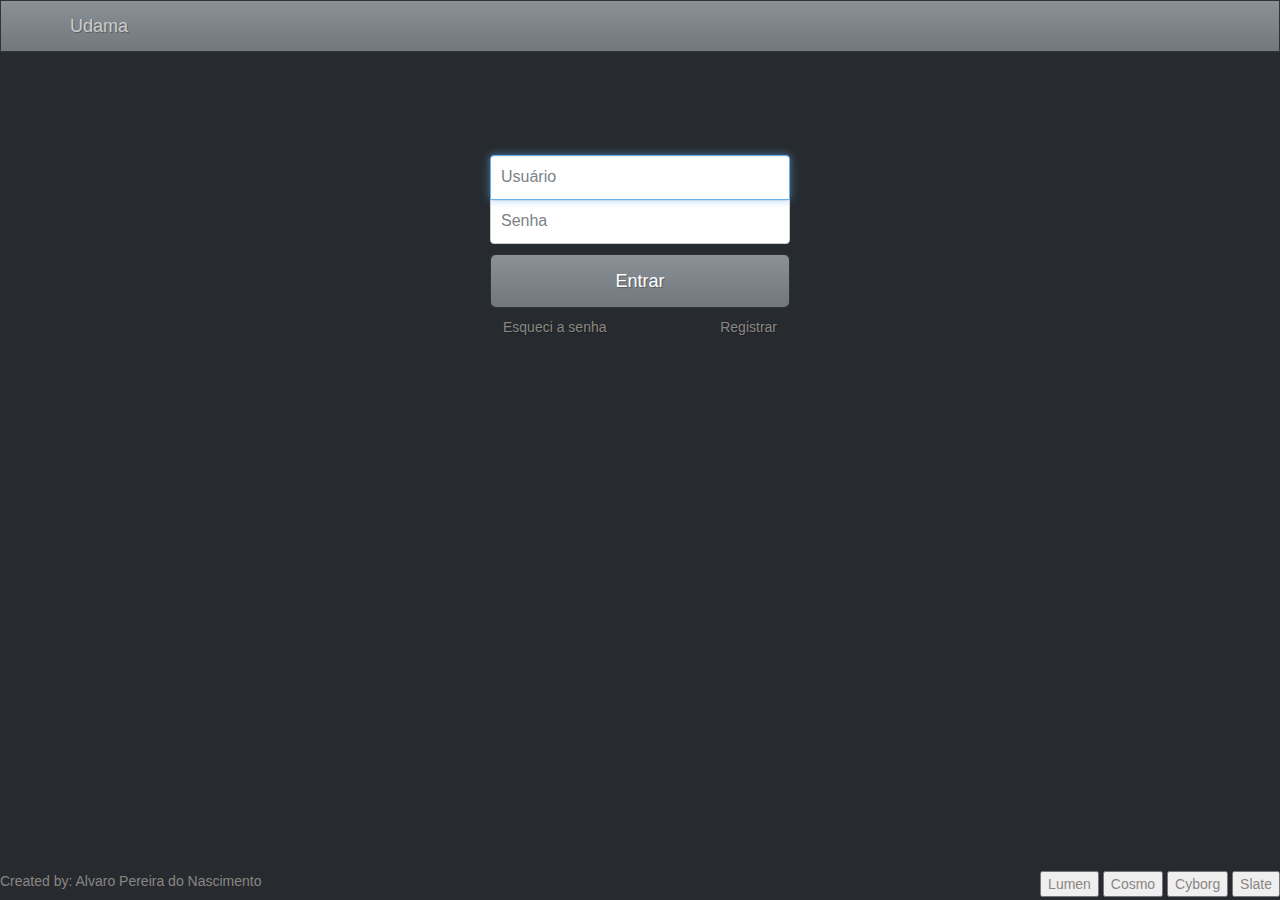
==== projeto tela 1.html @ d54f3095 "projeto finalizado" ====
<!DOCTYPE html>
<html>
<head>
  <link id = "base" href="CSS/style.css" rel="stylesheet">
  <meta http-equiv="content-type" content="text/html; charset=UTF-8">
  <meta charset="utf-8">
  <meta http-equiv="X-UA-Compatible" content="IE=chrome">
  <meta name="viewport" content="width=device-width, initial-scale=1">
  <meta name="description" content="">
  <meta name="author" content="Alvaro Pereira do Nascimento">
  <title> Login </title>

  <link id="slate "href="CSS/slate-bootstrap.min.css" rel="stylesheet" type="text/css">  
  
      <script type="text/javascript">
    // this will work in IE 10, 11 and Safari/Chrome/Firefox/Edge
  // add ES6 poly-fill for the Promise, if needed (or rewrite to use a callback)
    let fetchStyle = function(url) {
      return new Promise((resolve, reject) => {
        let link = document.createElement('link');
        link.type = 'text/css';
        link.rel = 'stylesheet';
        link.onload = function() { resolve(); console.log('style has loaded'); };
        link.href = url;

        let headScript = document.querySelector('script');
        headScript.parentNode.insertBefore(link, headScript);
      });
    };
  function addcss(css){
    var head = document.getElementsByTagName('head')[0];
    head.removeChild(head.childNodes[8])
    var s = document.createElement('link');
    s.rel  = 'stylesheet';
    s.type = 'text/css';
    s.href = css;
    s.media = 'all';
    head.appendChild(s);
 }
</script>
 </head>
<body>
<nav class="navbar navbar-inverse navbar-fixed-top">
    <div class="container">
      <div class="navbar-header">
        <a class="navbar-brand" href="#">Udama</a>
      </div>
    </div>
  </nav>
  <div class="container login">
  	<!--<h2 class="form-signin-heading"><img src="css/logoLogin.png"/></h2>-->
	<form class="form-signin">
  		<label for="inputUser" class="sr-only">Usuário</label>
      	<input id="inputUser" class="form-control" placeholder="Usuário" required="" autofocus="" type="text">
      	<label for="inputPassword" class="sr-only">Senha</label>
      	<input id="inputPassword" class="form-control" placeholder="Senha" required="" type="password">
      	<button class="btn btn-lg btn-primary btn-block" type="submit">Entrar</button>
	<div class="row">
        <div class="col-md-6"><a class="btn btn-link" href="#" role="button" style="color: #8B8682">Esqueci a senha</a></div>
        <div class="col-md-6"><a class="btn btn-link pull-right " href="#" role="button" style="color: #8B8682">Registrar</a></div>
    </div>
    </form>

  </div>
  <div id="quadrado" class="footer" style="color: #8B8682" class="frame">
    <button onclick="addcss('CSS/lumen-bootstrap.min.css')">Lumen</button>
    <button onclick="addcss('CSS/cosmo-bootstrap.min.css')">Cosmo</button>
    <button onclick="addcss('CSS/cyborg-bootstrap.min.css')">Cyborg</button>
    <button onclick="addcss('CSS/slate-bootstrap.min.css')">Slate</button>
  </div>
<div id="quadrado2" class="footer2" style="color: #8B8682" class="frame"> 
  Created by: <a href="https://goo.gl/oEBmUL" target="_blank" style="color: #8B8682" >Alvaro Pereira do Nascimento</a>
</div>



</body>
</html>
---- CSS/style.css ----
body {
  padding-top: 40px;
  padding-bottom: 40px;
  background-color: #fff;
}

.form-signin {
  max-width: 330px;
  padding: 15px;
  margin: 0 auto;
}
.login{
   margin-top: 100px;
}
.form-signin .form-signin-heading,
.form-signin .checkbox {
  margin-bottom: 10px;
  text-align: center;
}
.form-signin .checkbox {
  font-weight: normal;
}
.form-signin .form-control {
  position: relative;
  height: auto;
  -webkit-box-sizing: border-box;
     -moz-box-sizing: border-box;
          box-sizing: border-box;
  padding: 10px;
  font-size: 16px;
}
.form-signin .form-control:focus {
  z-index: 2;
}
.form-signin input[type="text"] {
  margin-bottom: -1px;
  border-bottom-right-radius: 0;
  border-bottom-left-radius: 0;
}
.form-signin input[type="password"] {
  margin-bottom: 10px;
  border-top-left-radius: 0;
  border-top-right-radius: 0;
}
.footer {
      bottom: 9px;
      right: 00px;
            position: absolute;
          height: 20px;
          width: 50%;
          box-shadow: 0px 0px 0px black;
          z-index: 1;
      text-align:right;
    }

    
.footer2 {
      bottom: 9px;
      left: 0px;
      position: absolute;
          height: 20px;
          width: 50%;
          box-shadow: 0px 0px 0px black;
          z-index: 1;
      text-align:left;
    }

.frame {
      
      width: 10px;
}
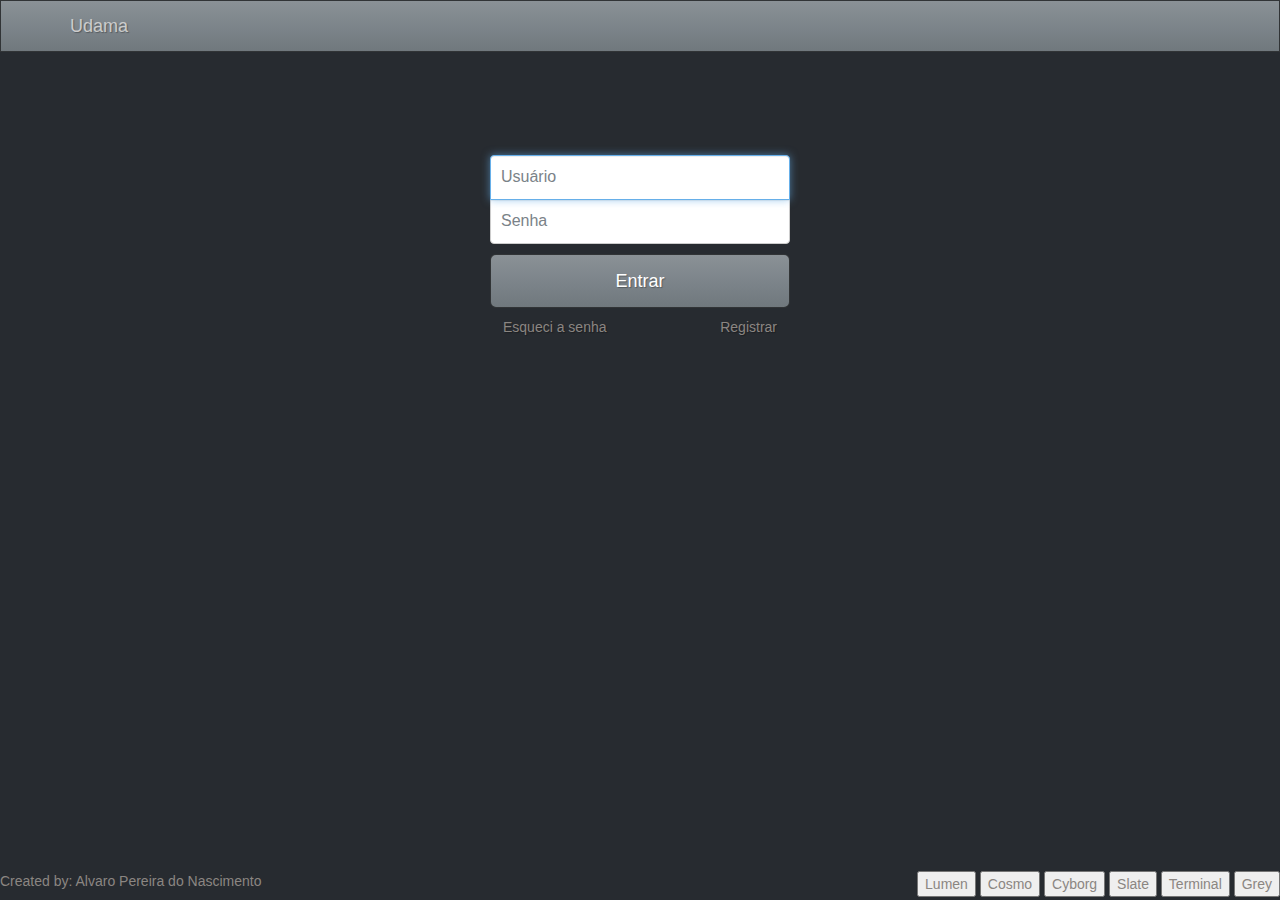
==== commit 2865d7fb: "incluido temas terminal e grayscale" ====
--- a/projeto tela 1.html
+++ b/projeto tela 1.html
@@ -50,8 +50,8 @@
   <div class="container login">
   	<!--<h2 class="form-signin-heading"><img src="css/logoLogin.png"/></h2>-->
 	<form class="form-signin">
-  		<label for="inputUser" class="sr-only">Usuário</label>
-      	<input id="inputUser" class="form-control" placeholder="Usuário" required="" autofocus="" type="text">
+  		<label for="email" class="sr-only">Usuário</label>
+      	<input id="email" class="form-control" placeholder="Usuário" required="" autofocus="" type="text">
       	<label for="inputPassword" class="sr-only">Senha</label>
       	<input id="inputPassword" class="form-control" placeholder="Senha" required="" type="password">
       	<button class="btn btn-lg btn-primary btn-block" type="submit">Entrar</button>
@@ -67,6 +67,8 @@
     <button onclick="addcss('CSS/cosmo-bootstrap.min.css')">Cosmo</button>
     <button onclick="addcss('CSS/cyborg-bootstrap.min.css')">Cyborg</button>
     <button onclick="addcss('CSS/slate-bootstrap.min.css')">Slate</button>
+    <button onclick="addcss('CSS/terminal.css')">Terminal</button>
+    <button onclick="addcss('CSS/grayscale.css')">Grey</button>
   </div>
 <div id="quadrado2" class="footer2" style="color: #8B8682" class="frame"> 
   Created by: <a href="https://goo.gl/oEBmUL" target="_blank" style="color: #8B8682" >Alvaro Pereira do Nascimento</a>
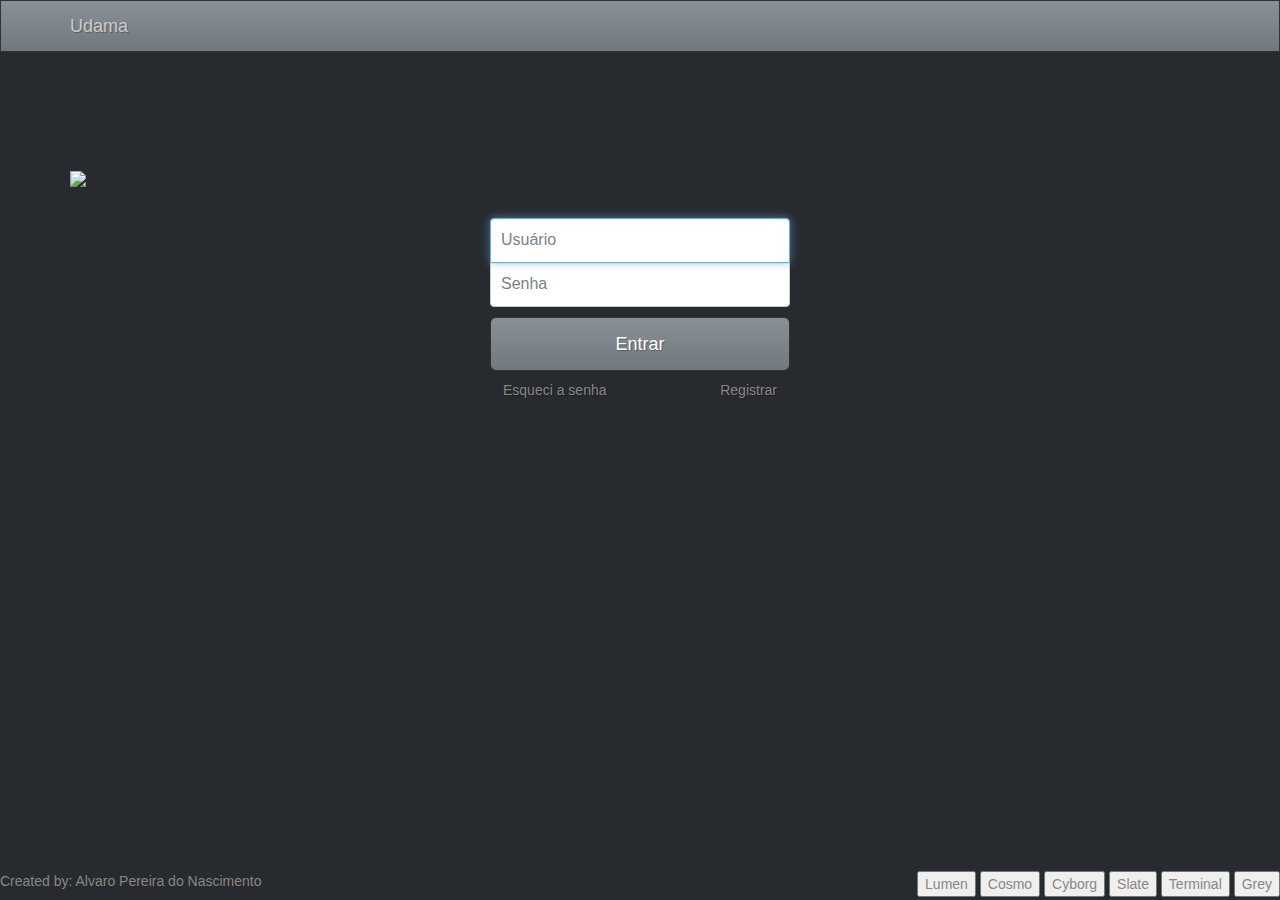
==== commit be69720e: "Anexado logo a tela de login e exportado javascript" ====
--- a/projeto tela 1.html
+++ b/projeto tela 1.html
@@ -12,31 +12,8 @@
 
   <link id="slate "href="CSS/slate-bootstrap.min.css" rel="stylesheet" type="text/css">  
   
-      <script type="text/javascript">
-    // this will work in IE 10, 11 and Safari/Chrome/Firefox/Edge
-  // add ES6 poly-fill for the Promise, if needed (or rewrite to use a callback)
-    let fetchStyle = function(url) {
-      return new Promise((resolve, reject) => {
-        let link = document.createElement('link');
-        link.type = 'text/css';
-        link.rel = 'stylesheet';
-        link.onload = function() { resolve(); console.log('style has loaded'); };
-        link.href = url;
+      <script type="text/javascript" href:"javascript/main.js>
 
-        let headScript = document.querySelector('script');
-        headScript.parentNode.insertBefore(link, headScript);
-      });
-    };
-  function addcss(css){
-    var head = document.getElementsByTagName('head')[0];
-    head.removeChild(head.childNodes[8])
-    var s = document.createElement('link');
-    s.rel  = 'stylesheet';
-    s.type = 'text/css';
-    s.href = css;
-    s.media = 'all';
-    head.appendChild(s);
- }
 </script>
  </head>
 <body>
@@ -48,7 +25,7 @@
     </div>
   </nav>
   <div class="container login">
-  	<!--<h2 class="form-signin-heading"><img src="css/logoLogin.png"/></h2>-->
+  	<h2 class="form-signin-heading"><img src="css/image.png"/></h2>
 	<form class="form-signin">
   		<label for="email" class="sr-only">Usuário</label>
       	<input id="email" class="form-control" placeholder="Usuário" required="" autofocus="" type="text">
@@ -77,4 +54,4 @@
 
 
 </body>
-</html>+</html>
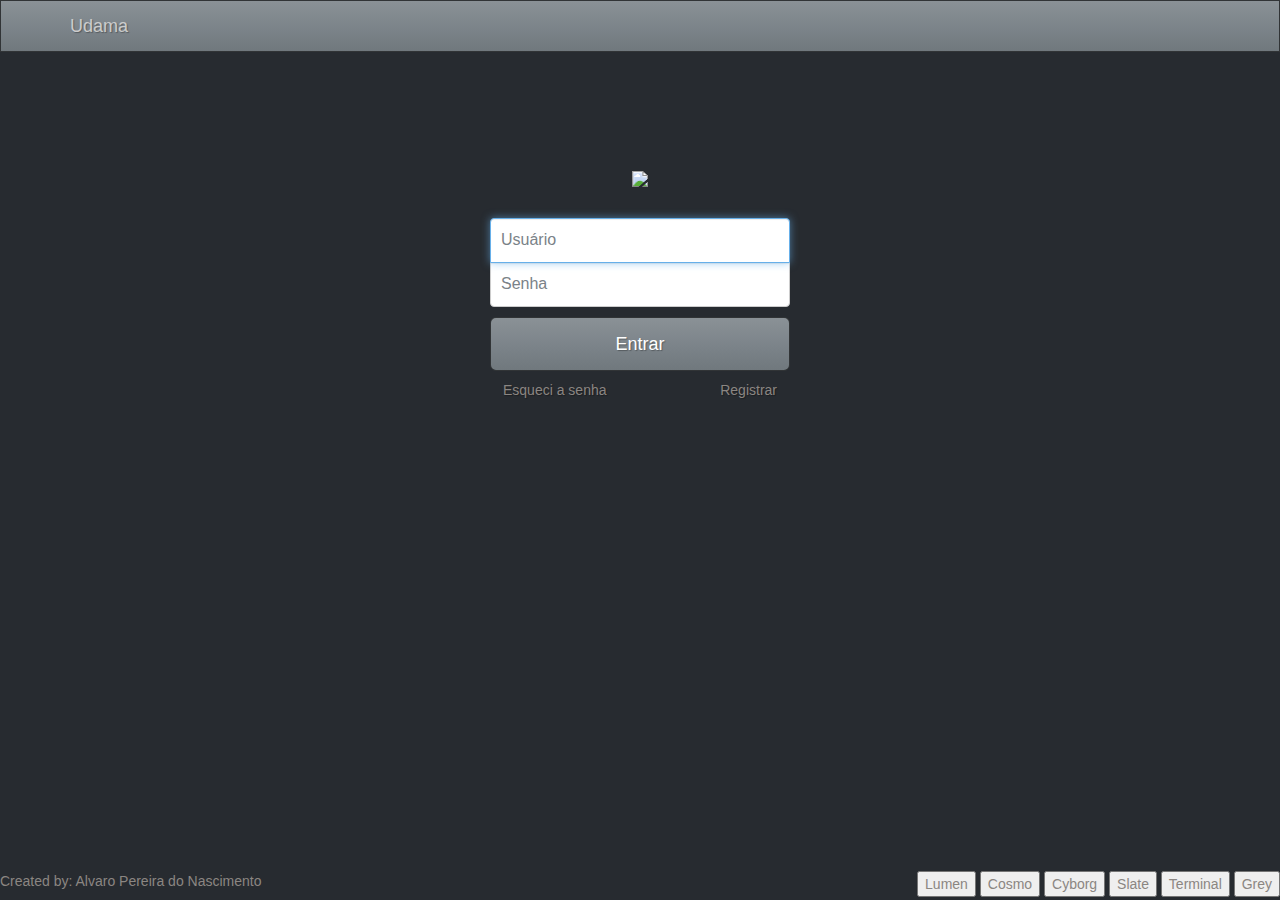
==== commit dfa70ed8: "Exportado corretamente o javascript para arquivo" ====
--- a/projeto tela 1.html
+++ b/projeto tela 1.html
@@ -12,9 +12,7 @@
 
   <link id="slate "href="CSS/slate-bootstrap.min.css" rel="stylesheet" type="text/css">  
   
-      <script type="text/javascript" href:"javascript/main.js>
-
-</script>
+      <script type="text/javascript" src="javascript/main.js"></script>
  </head>
 <body>
 <nav class="navbar navbar-inverse navbar-fixed-top">
@@ -25,7 +23,7 @@
     </div>
   </nav>
   <div class="container login">
-  	<h2 class="form-signin-heading"><img src="css/image.png"/></h2>
+  	<h2 class="form-signin-heading" align="center"><img src="css/image.png"/></h2>
 	<form class="form-signin">
   		<label for="email" class="sr-only">Usuário</label>
       	<input id="email" class="form-control" placeholder="Usuário" required="" autofocus="" type="text">
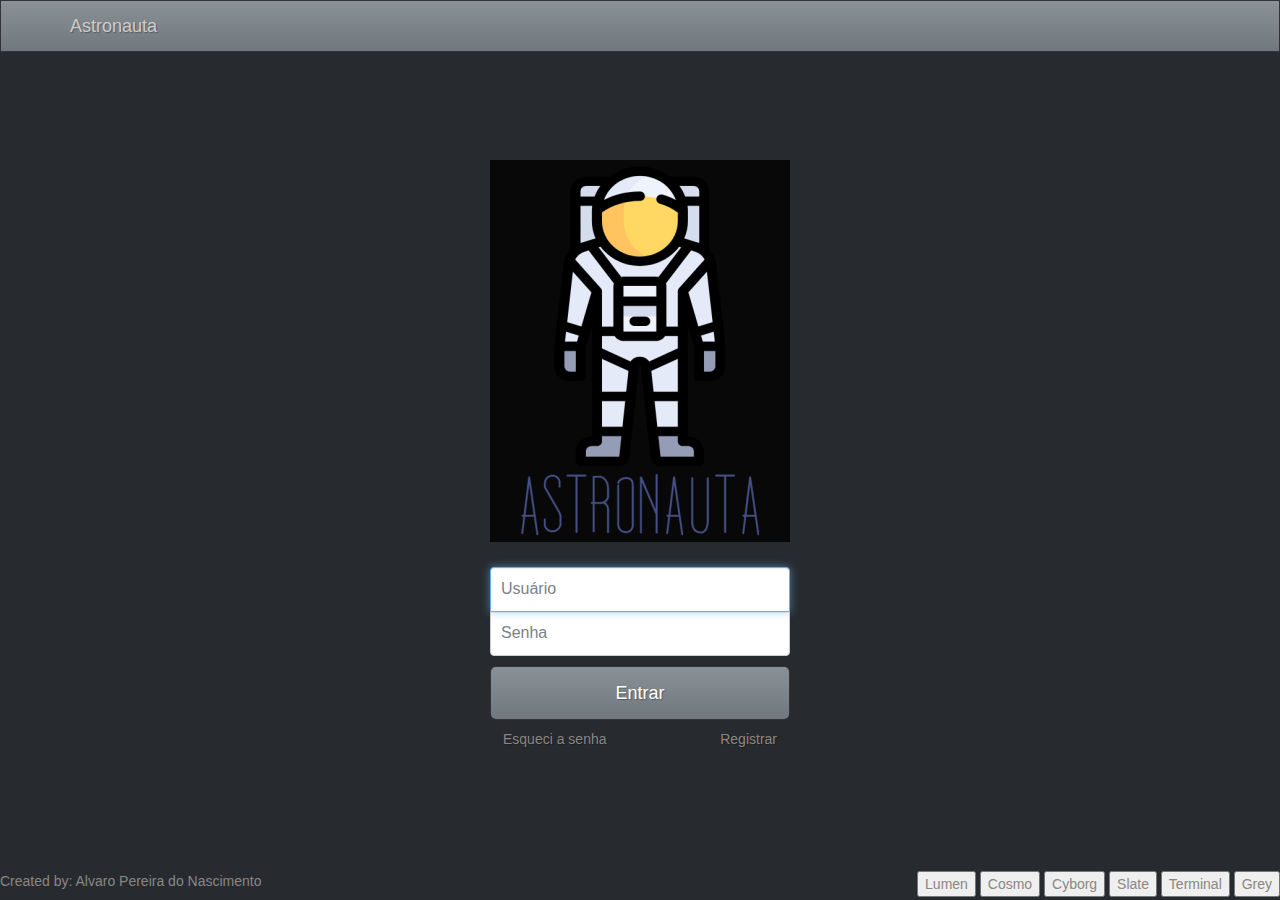
==== commit d4c32894: "busca por logo correto para trabalho" ====
--- a/projeto tela 1.html
+++ b/projeto tela 1.html
@@ -15,15 +15,15 @@
       <script type="text/javascript" src="javascript/main.js"></script>
  </head>
 <body>
-<nav class="navbar navbar-inverse navbar-fixed-top">
+<nav class="navbar navbar-inverse navbar-fixed-top navbarResponsive">
     <div class="container">
       <div class="navbar-header">
-        <a class="navbar-brand" href="#">Udama</a>
+        <a class="navbar-brand" href="#">Astronauta</a>
       </div>
     </div>
   </nav>
   <div class="container login">
-  	<h2 class="form-signin-heading" align="center"><img src="css/image.png"/></h2>
+  	<h2 class="form-signin-heading" align="center"><img src="logo/logob.png"/></h2>
 	<form class="form-signin">
   		<label for="email" class="sr-only">Usuário</label>
       	<input id="email" class="form-control" placeholder="Usuário" required="" autofocus="" type="text">
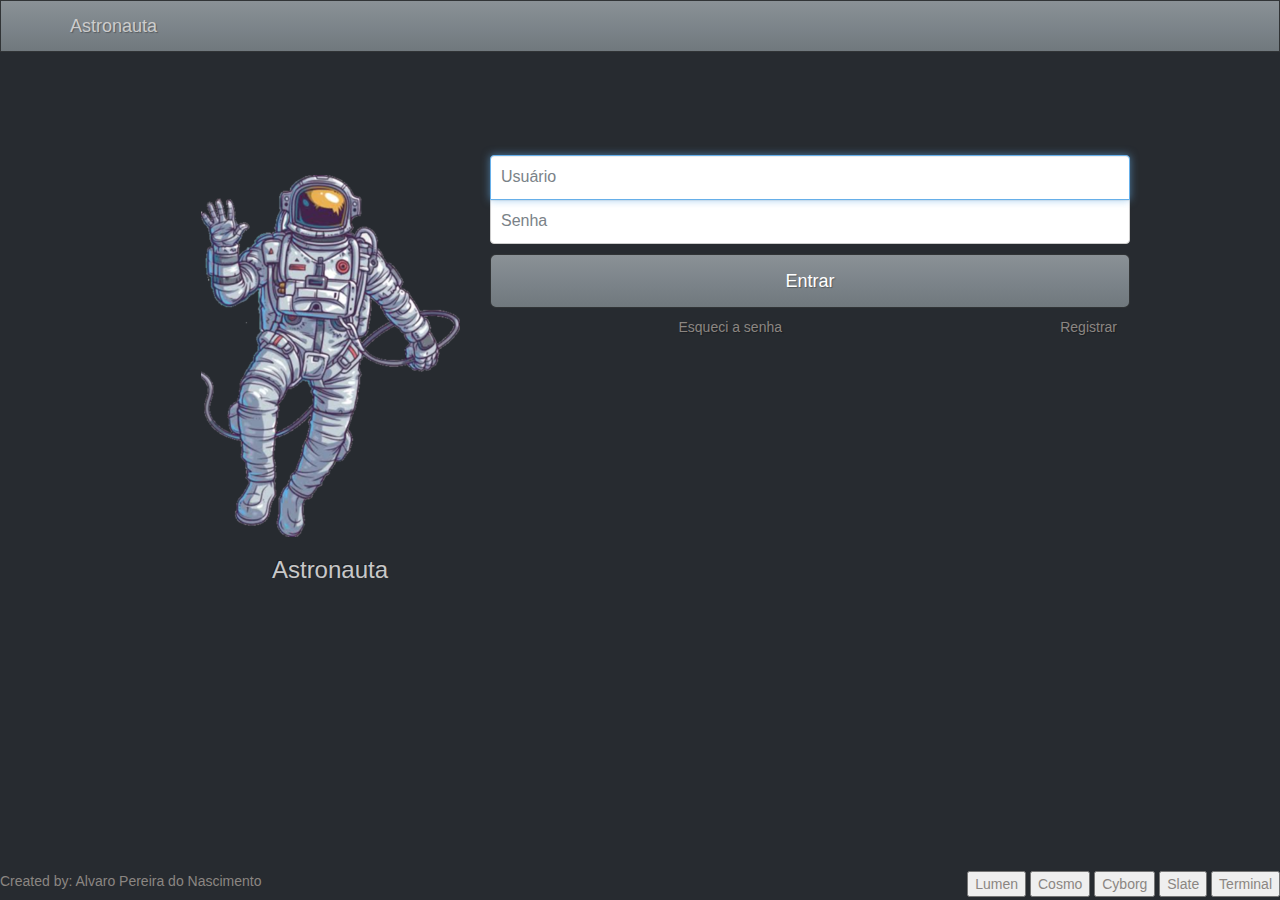
==== commit 7f021b5b: "efetuado mudança do layout do sistema." ====
--- a/projeto tela 1.html
+++ b/projeto tela 1.html
@@ -1,7 +1,9 @@
 <!DOCTYPE html>
 <html>
 <head>
+  <link rel="shortcut icon" href="logo/astronaut.ico" type="image/x-icon"/>
   <link id = "base" href="CSS/style.css" rel="stylesheet">
+  <script type="text/javascript" src="javascript/main.js"></script>
   <meta http-equiv="content-type" content="text/html; charset=UTF-8">
   <meta charset="utf-8">
   <meta http-equiv="X-UA-Compatible" content="IE=chrome">
@@ -12,10 +14,10 @@
 
   <link id="slate "href="CSS/slate-bootstrap.min.css" rel="stylesheet" type="text/css">  
   
-      <script type="text/javascript" src="javascript/main.js"></script>
+
  </head>
 <body>
-<nav class="navbar navbar-inverse navbar-fixed-top navbarResponsive">
+<nav class="navbar navbar-inverse navbar-fixed-top">
     <div class="container">
       <div class="navbar-header">
         <a class="navbar-brand" href="#">Astronauta</a>
@@ -23,18 +25,24 @@
     </div>
   </nav>
   <div class="container login">
-  	<h2 class="form-signin-heading" align="center"><img src="logo/logob.png"/></h2>
-	<form class="form-signin">
+  	
+ <form class="form-signin">
+    <div class="midlel" >
+      <h2 class="form-signin-heading" ><img src="logo/oie_9CHVGfHlJjE9.png"/></h2>
+      <h3 class="form-signin-heading"  face>Astronauta</h3>
+    </div>
+    <div class="midler" >
   		<label for="email" class="sr-only">Usuário</label>
       	<input id="email" class="form-control" placeholder="Usuário" required="" autofocus="" type="text">
       	<label for="inputPassword" class="sr-only">Senha</label>
       	<input id="inputPassword" class="form-control" placeholder="Senha" required="" type="password">
       	<button class="btn btn-lg btn-primary btn-block" type="submit">Entrar</button>
-	<div class="row">
+	       <div class="row">
         <div class="col-md-6"><a class="btn btn-link" href="#" role="button" style="color: #8B8682">Esqueci a senha</a></div>
         <div class="col-md-6"><a class="btn btn-link pull-right " href="#" role="button" style="color: #8B8682">Registrar</a></div>
-    </div>
-    </form>
+  </div>
+</div>
+  </form>
 
   </div>
   <div id="quadrado" class="footer" style="color: #8B8682" class="frame">
@@ -43,13 +51,12 @@
     <button onclick="addcss('CSS/cyborg-bootstrap.min.css')">Cyborg</button>
     <button onclick="addcss('CSS/slate-bootstrap.min.css')">Slate</button>
     <button onclick="addcss('CSS/terminal.css')">Terminal</button>
-    <button onclick="addcss('CSS/grayscale.css')">Grey</button>
   </div>
 <div id="quadrado2" class="footer2" style="color: #8B8682" class="frame"> 
   Created by: <a href="https://goo.gl/oEBmUL" target="_blank" style="color: #8B8682" >Alvaro Pereira do Nascimento</a>
 </div>
 
 
-
+      
 </body>
-</html>
+</html>--- a/CSS/style.css
+++ b/CSS/style.css
@@ -52,6 +52,24 @@
           z-index: 1;
       text-align:right;
     }
+.midler {
+      right: 150px;
+            position: absolute;
+          height: 50%;
+          width: 50%;
+          box-shadow: 0px 0px 0px black;
+          z-index: 1;
+      text-align:right;
+    }
+.midlel {
+      left: 10px;
+      position: absolute;
+          height: 50%;
+          width: 50%;
+          box-shadow: 0px 0px 0px black;
+          z-index: 1;
+      text-align:left;
+    }
 
     
 .footer2 {
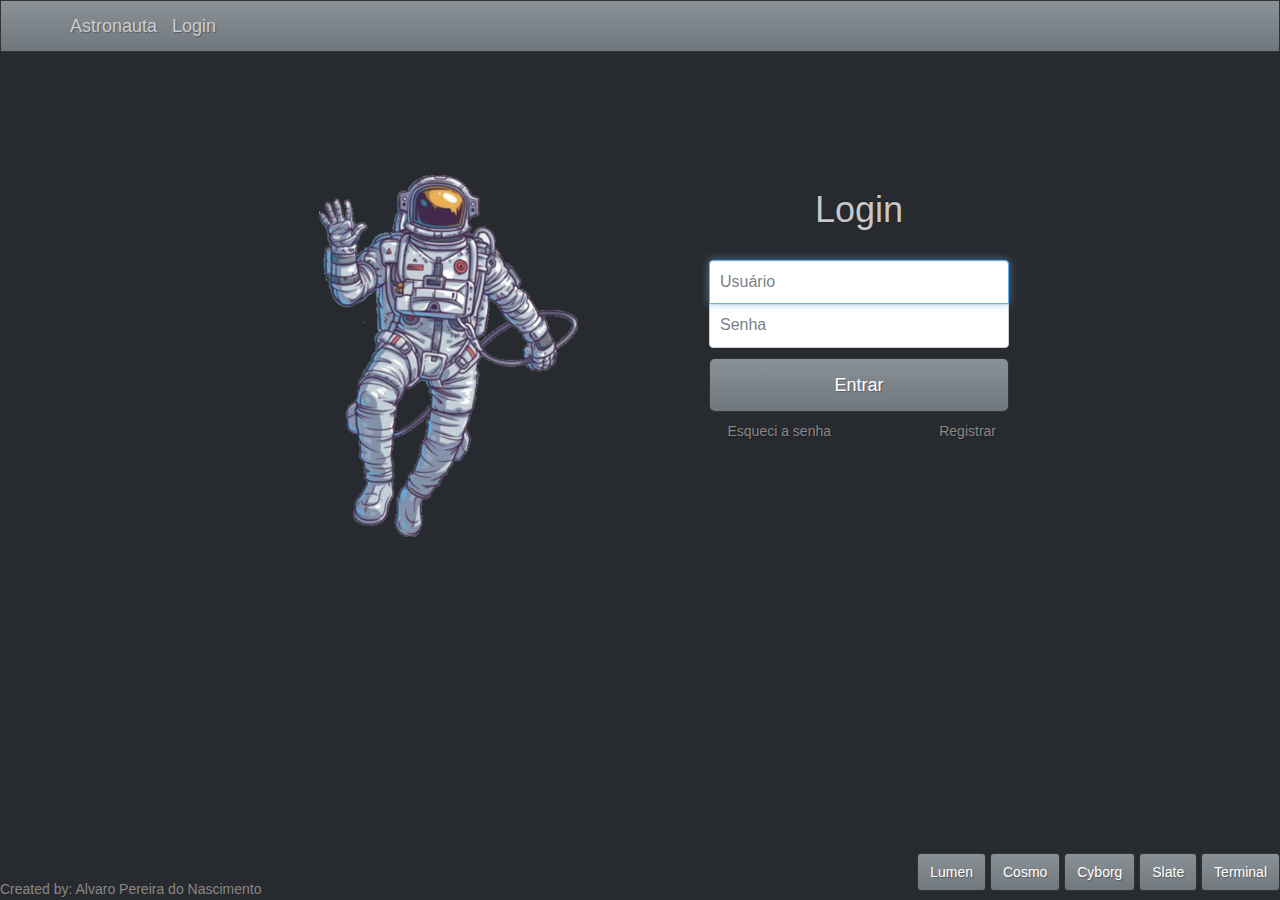
==== commit 53703f3a: "Iserido ícone e layout dos botões de layout" ====
--- a/projeto tela 1.html
+++ b/projeto tela 1.html
@@ -1,6 +1,7 @@
 <!DOCTYPE html>
 <html>
 <head>
+  <title> Login </title>
   <link rel="shortcut icon" href="logo/astronaut.ico" type="image/x-icon"/>
   <link id = "base" href="CSS/style.css" rel="stylesheet">
   <script type="text/javascript" src="javascript/main.js"></script>
@@ -10,9 +11,9 @@
   <meta name="viewport" content="width=device-width, initial-scale=1">
   <meta name="description" content="">
   <meta name="author" content="Alvaro Pereira do Nascimento">
-  <title> Login </title>
+  
 
-  <link id="slate "href="CSS/slate-bootstrap.min.css" rel="stylesheet" type="text/css">  
+  <link id="slate" href="CSS/slate-bootstrap.min.css" rel="stylesheet" type="text/css">  
   
 
  </head>
@@ -21,36 +22,37 @@
     <div class="container">
       <div class="navbar-header">
         <a class="navbar-brand" href="#">Astronauta</a>
+        <a class="navbar-brand" align="pull-right" href="projeto tela 1.html">Login</a>
       </div>
     </div>
   </nav>
   <div class="container login">
   	
- <form class="form-signin">
+  <form class="form-signin">
     <div class="midlel" >
       <h2 class="form-signin-heading" ><img src="logo/oie_9CHVGfHlJjE9.png"/></h2>
-      <h3 class="form-signin-heading"  face>Astronauta</h3>
     </div>
-    <div class="midler" >
+    <div class="midler form-signin" align="left" >
+      <h1>Login</h1><br>
   		<label for="email" class="sr-only">Usuário</label>
       	<input id="email" class="form-control" placeholder="Usuário" required="" autofocus="" type="text">
       	<label for="inputPassword" class="sr-only">Senha</label>
       	<input id="inputPassword" class="form-control" placeholder="Senha" required="" type="password">
       	<button class="btn btn-lg btn-primary btn-block" type="submit">Entrar</button>
-	       <div class="row">
-        <div class="col-md-6"><a class="btn btn-link" href="#" role="button" style="color: #8B8682">Esqueci a senha</a></div>
-        <div class="col-md-6"><a class="btn btn-link pull-right " href="#" role="button" style="color: #8B8682">Registrar</a></div>
-  </div>
-</div>
+        <div class="row">
+          <div class="col-md-6"><a class="btn btn-link pull-right" href="#" role="button" style="color: #8B8682" >Esqueci a senha</a></div>
+          <div class="col-md-6"><a class="btn btn-link pull-right" href="#" role="button" style="color: #8B8682">Registrar</a></div>
+        </div>
+    </div>
   </form>
 
   </div>
   <div id="quadrado" class="footer" style="color: #8B8682" class="frame">
-    <button onclick="addcss('CSS/lumen-bootstrap.min.css')">Lumen</button>
-    <button onclick="addcss('CSS/cosmo-bootstrap.min.css')">Cosmo</button>
-    <button onclick="addcss('CSS/cyborg-bootstrap.min.css')">Cyborg</button>
-    <button onclick="addcss('CSS/slate-bootstrap.min.css')">Slate</button>
-    <button onclick="addcss('CSS/terminal.css')">Terminal</button>
+    <button class="btn  btn-primary " onclick="addcss('CSS/lumen-bootstrap.min.css')">Lumen</button>
+    <button class="btn  btn-primary " onclick="addcss('CSS/cosmo-bootstrap.min.css')">Cosmo</button>
+    <button class="btn  btn-primary " onclick="addcss('CSS/cyborg-bootstrap.min.css')">Cyborg</button>
+    <button class="btn  btn-primary " onclick="addcss('CSS/slate-bootstrap.min.css')">Slate</button>
+    <button class="btn  btn-primary " onclick="addcss('CSS/terminal.css')">Terminal</button>
   </div>
 <div id="quadrado2" class="footer2" style="color: #8B8682" class="frame"> 
   Created by: <a href="https://goo.gl/oEBmUL" target="_blank" style="color: #8B8682" >Alvaro Pereira do Nascimento</a>
--- a/CSS/style.css
+++ b/CSS/style.css
@@ -43,7 +43,7 @@
   border-top-right-radius: 0;
 }
 .footer {
-      bottom: 9px;
+      bottom: 27px;
       right: 00px;
             position: absolute;
           height: 20px;
@@ -53,16 +53,16 @@
       text-align:right;
     }
 .midler {
-      right: 150px;
+      right: 20%;
             position: absolute;
           height: 50%;
           width: 50%;
           box-shadow: 0px 0px 0px black;
           z-index: 1;
-      text-align:right;
+      text-align:center;
     }
 .midlel {
-      left: 10px;
+      left: 10%;
       position: absolute;
           height: 50%;
           width: 50%;
@@ -73,7 +73,7 @@
 
     
 .footer2 {
-      bottom: 9px;
+      bottom: 1px;
       left: 0px;
       position: absolute;
           height: 20px;
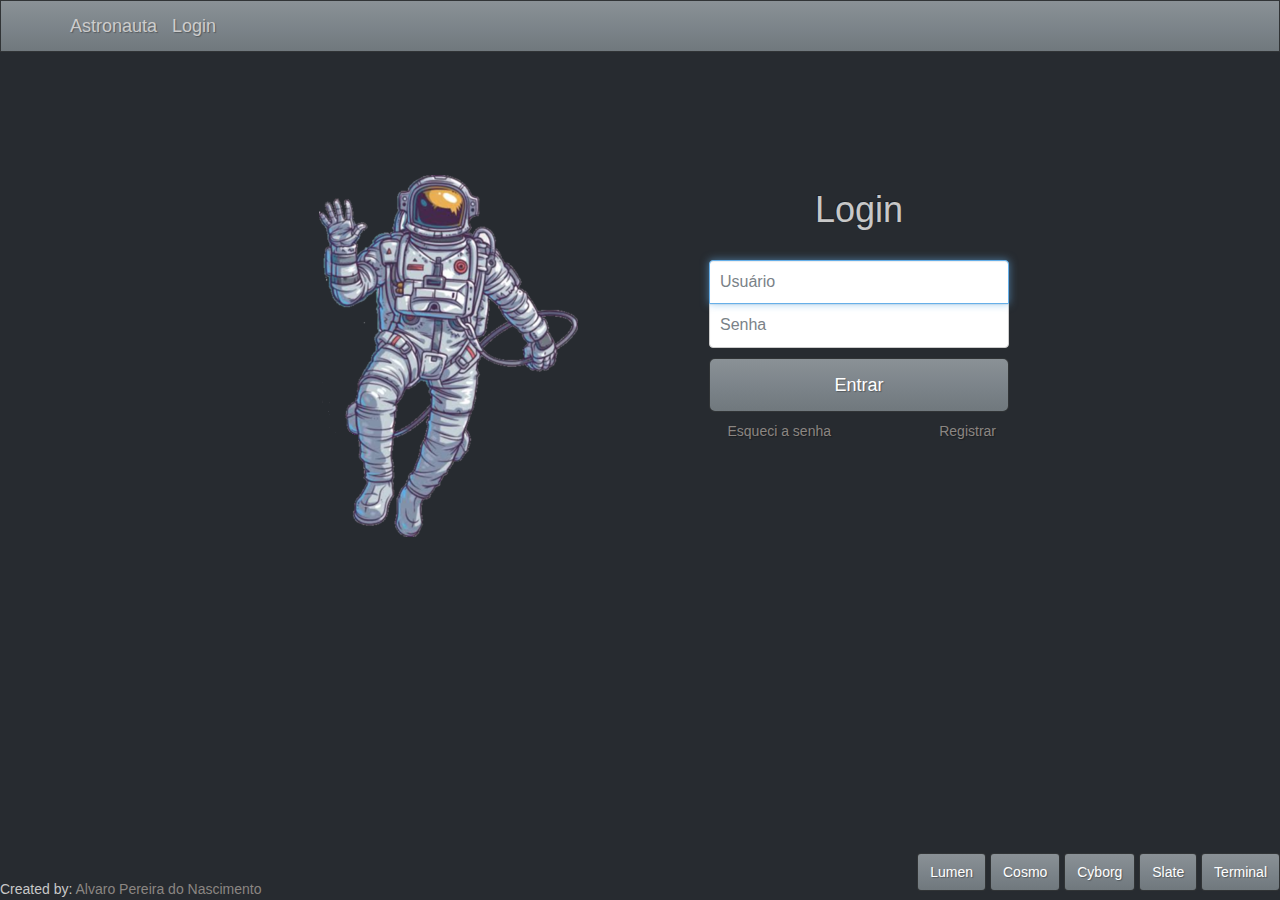
==== commit 3737115b: "Inserido layout nos botões de layout" ====
--- a/projeto tela 1.html
+++ b/projeto tela 1.html
@@ -54,7 +54,7 @@
     <button class="btn  btn-primary " onclick="addcss('CSS/slate-bootstrap.min.css')">Slate</button>
     <button class="btn  btn-primary " onclick="addcss('CSS/terminal.css')">Terminal</button>
   </div>
-<div id="quadrado2" class="footer2" style="color: #8B8682" class="frame"> 
+<div id="quadrado2" class="footer2"  class="frame"> 
   Created by: <a href="https://goo.gl/oEBmUL" target="_blank" style="color: #8B8682" >Alvaro Pereira do Nascimento</a>
 </div>
 
